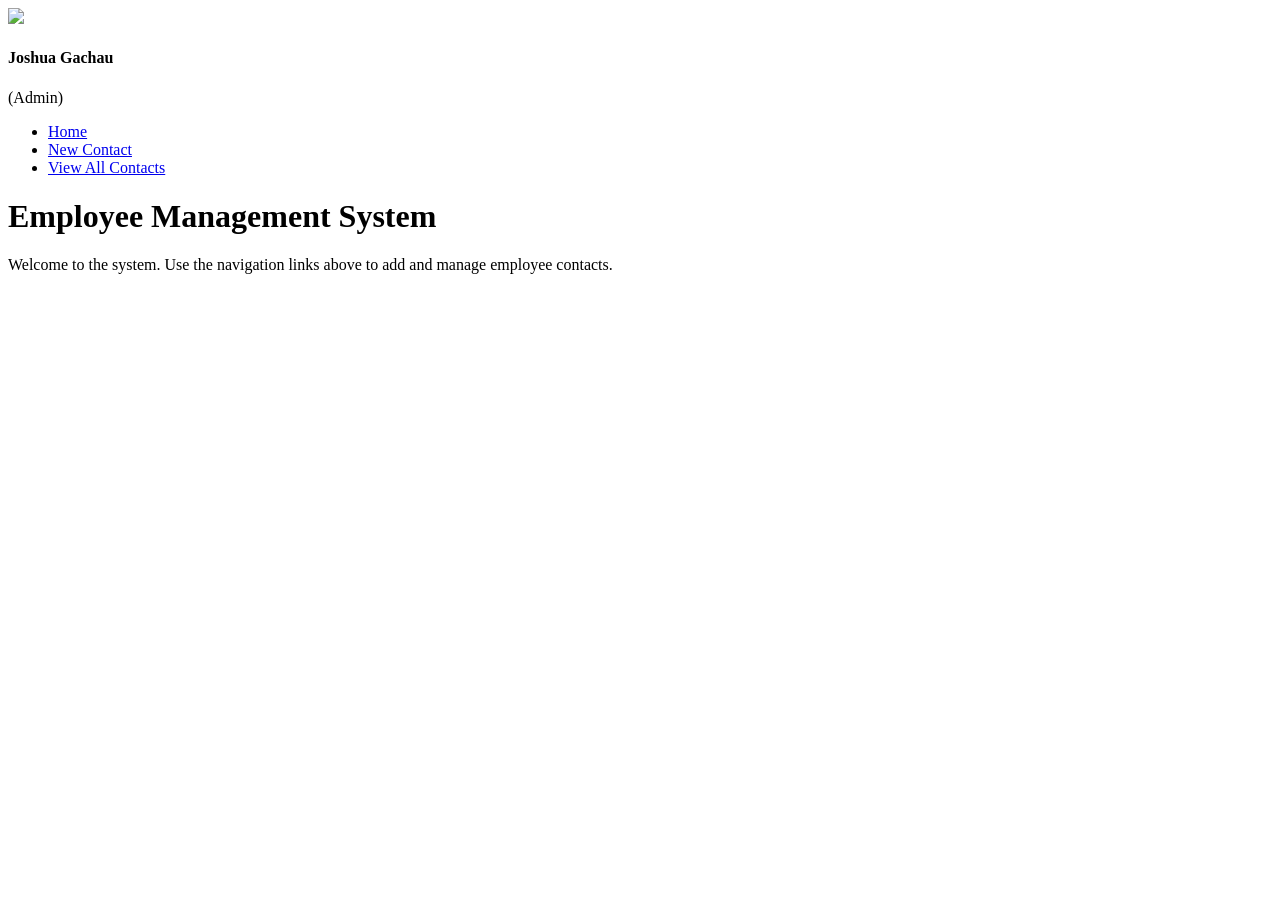
==== index.html @ a5fdce71 "Initial commit with index.html" ====
<!DOCTYPE html>
<html lang="en">
<head>
    <meta charset="UTF-8">
    <meta name="viewport" content="width=device-width, initial-scale=1.0">
    <title>Employee Management System</title>
</head>
<body>

<div class="profile-box">
    <div class="profile-wrapper">
        <img src="profile.jpg" width="40">
        <span class="status online"></span>
    </div>

    <div class="profile-info">
        <h4>Joshua Gachau</h4>
        <p>(Admin)</p>
    </div>
</div>

<nav class="navbar">
    <ul class="nav-links">
        <li><a href="index.html">Home</a></li>
        <li><a href="new-contact.html">New Contact</a></li>
        <li><a href="view-contacts.html">View All Contacts</a></li>
    </ul>
</nav>

    <h1 class="title">Employee Management System</h1>
    <p class="welcome-message">Welcome to the system. Use the navigation links above to add and manage employee contacts.</p>

</body>
</html>
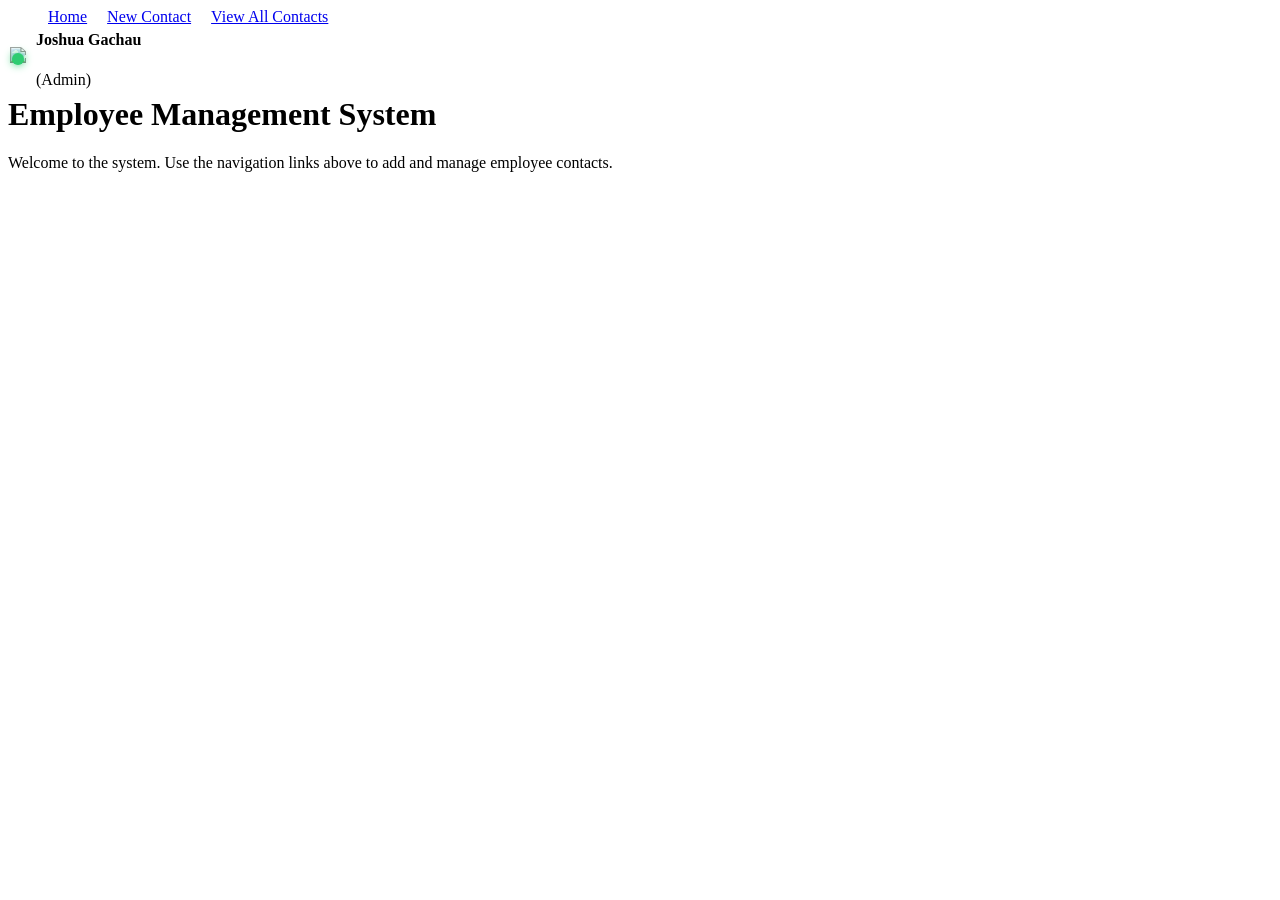
==== commit b3540612: "add CSS styles to index.html" ====
--- a/index.html
+++ b/index.html
@@ -4,6 +4,67 @@
     <meta charset="UTF-8">
     <meta name="viewport" content="width=device-width, initial-scale=1.0">
     <title>Employee Management System</title>
+    <style>
+.profile-box {
+    position: absolute;
+    top: 10px;
+    left: 10px;
+    display: flex;
+    align-items: center;
+    gap: 10px;
+}
+
+.profile-wrapper {
+    position: relative;
+}
+
+.profile-pic-small {
+    width: 50px;
+    height: 50px;
+    border-radius: 50%;
+}
+
+.status {
+    position: absolute;
+    bottom: 2px;
+    right: 2px;
+    width: 12px;
+    height: 12px;
+    border-radius: 50%;
+}
+
+.status.online {
+    background-color: #2ecc71;
+    box-shadow: 0 0 8px #2ecc71;
+}
+
+nav {
+    display: flex;
+    justify-content: space-between;
+    align-items: center;
+}
+
+.profile {
+    display: flex;
+    align-items: center;
+    gap: 10px;
+}
+
+nav ul {
+    list-style: none;
+    display: flex;
+    gap: 20px;
+    margin: 0;
+}
+
+.title {
+    margin-top: 70px;
+}
+
+.welcome-message {
+    margin-top: 10px;
+}
+    </style>
 </head>
 <body>
 
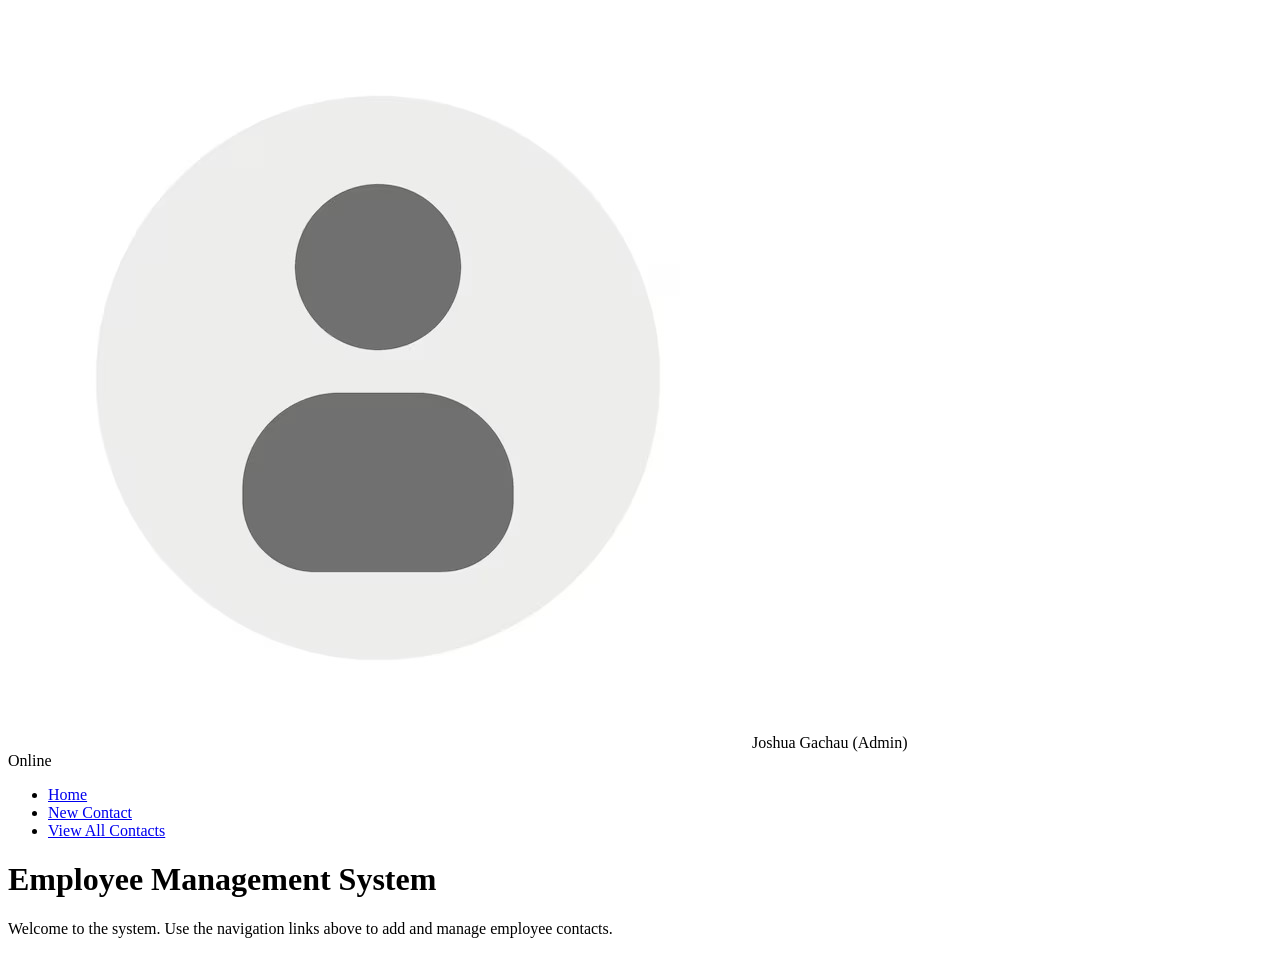
==== commit 9fc4c143: "updated profile section and removed internal CSS" ====
--- a/index.html
+++ b/index.html
@@ -4,81 +4,14 @@
     <meta charset="UTF-8">
     <meta name="viewport" content="width=device-width, initial-scale=1.0">
     <title>Employee Management System</title>
-    <style>
-.profile-box {
-    position: absolute;
-    top: 10px;
-    left: 10px;
-    display: flex;
-    align-items: center;
-    gap: 10px;
-}
-
-.profile-wrapper {
-    position: relative;
-}
-
-.profile-pic-small {
-    width: 50px;
-    height: 50px;
-    border-radius: 50%;
-}
-
-.status {
-    position: absolute;
-    bottom: 2px;
-    right: 2px;
-    width: 12px;
-    height: 12px;
-    border-radius: 50%;
-}
-
-.status.online {
-    background-color: #2ecc71;
-    box-shadow: 0 0 8px #2ecc71;
-}
-
-nav {
-    display: flex;
-    justify-content: space-between;
-    align-items: center;
-}
-
-.profile {
-    display: flex;
-    align-items: center;
-    gap: 10px;
-}
-
-nav ul {
-    list-style: none;
-    display: flex;
-    gap: 20px;
-    margin: 0;
-}
-
-.title {
-    margin-top: 70px;
-}
-
-.welcome-message {
-    margin-top: 10px;
-}
-    </style>
 </head>
 <body>
-
-<div class="profile-box">
-    <div class="profile-wrapper">
-        <img src="profile.jpg" width="40">
-        <span class="status online"></span>
+    <div class="profile">
+            <img src="images/profile.jpg" alt="Profile" class="profile-img">
+            <span class="profile-name">Joshua Gachau</span>
+            <span class="profile-position">(Admin)</span><br>
+            <span class="status online">Online</span>
     </div>
-
-    <div class="profile-info">
-        <h4>Joshua Gachau</h4>
-        <p>(Admin)</p>
-    </div>
-</div>
 
 <nav class="navbar">
     <ul class="nav-links">
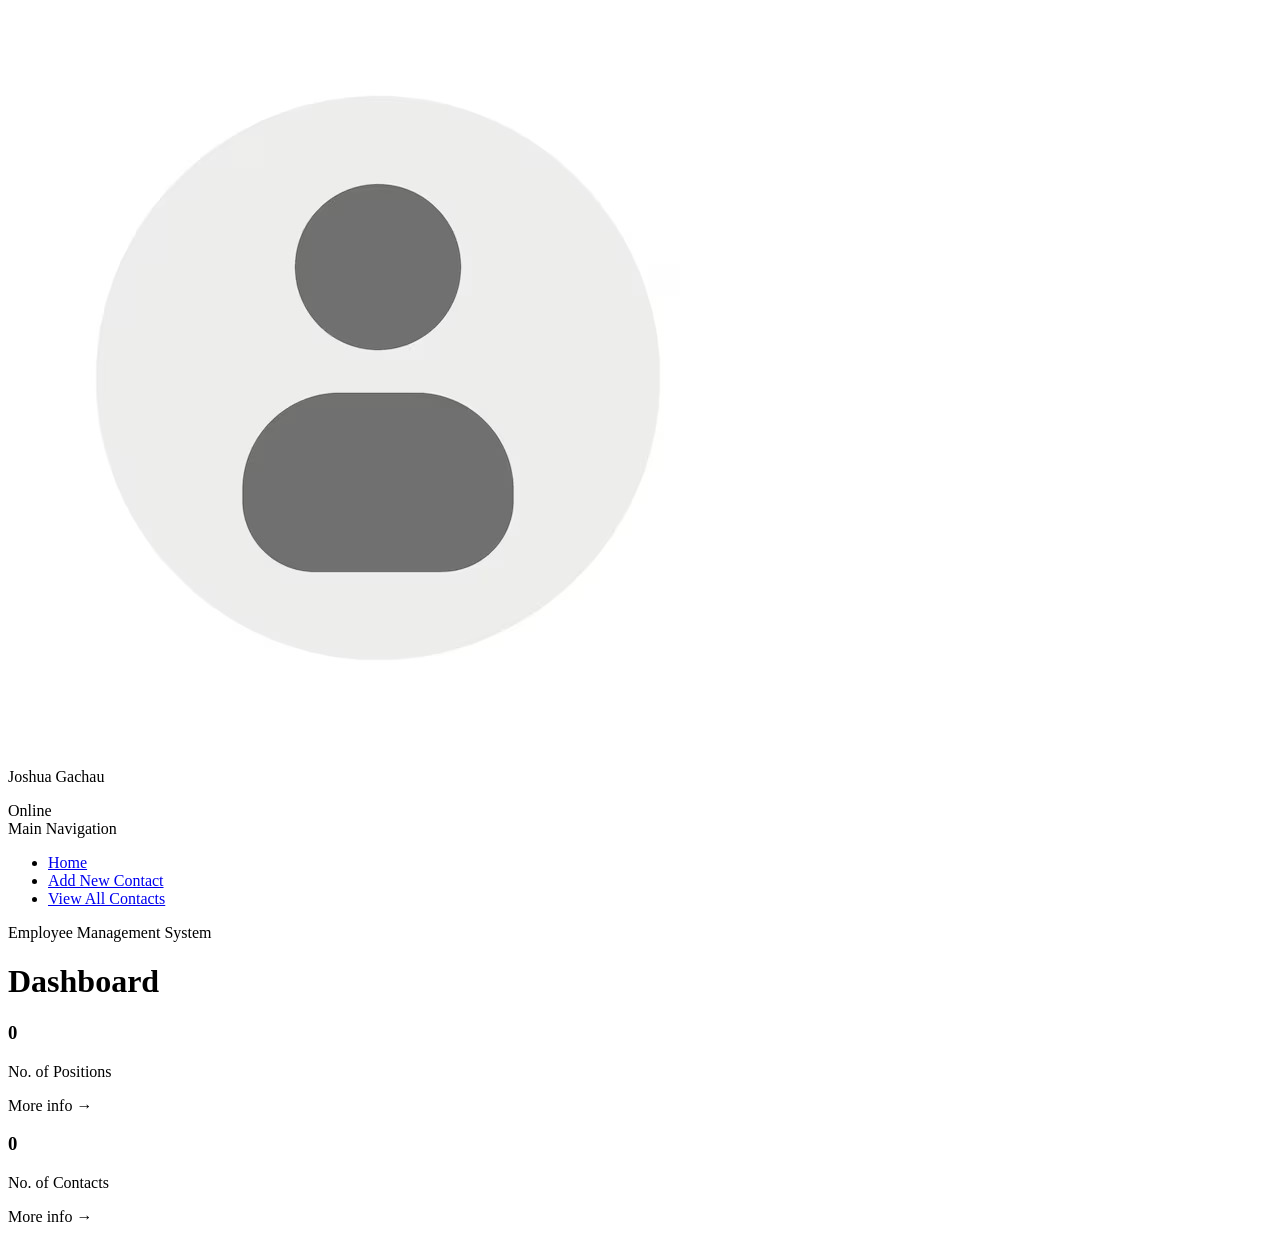
==== commit 41dfce4b: "add dashboard-cards and js script" ====
--- a/index.html
+++ b/index.html
@@ -3,26 +3,66 @@
 <head>
     <meta charset="UTF-8">
     <meta name="viewport" content="width=device-width, initial-scale=1.0">
-    <title>Employee Management System</title>
+    <title>Dashboard - Employee Management System</title>
+    <link rel="stylesheet" href="style.css">
+    <link rel="stylesheet" href="https://cdnjs.cloudflare.com/ajax/libs/font-awesome/6.5.0/css/all.min.css">
 </head>
 <body>
-    <div class="profile">
-            <img src="images/profile.jpg" alt="Profile" class="profile-img">
-            <span class="profile-name">Joshua Gachau</span>
-            <span class="profile-position">(Admin)</span><br>
-            <span class="status online">Online</span>
+    <div class="sidebar">
+        <div class="user-panel">
+            <img src="images/profile.jpg" alt="User">
+            <div class="user-info">
+                <p>Joshua Gachau</p>
+                <span class="status"><span class="status-dot"></span> Online</span>
+            </div>
+        </div>
+        <div class="nav-header">Main Navigation</div>
+        <ul class="nav-links">
+            <li class="active"><a href="index.html">Home</a></li>
+            <li><a href="new-contact.html">Add New Contact</a></li>
+            <li><a href="view-contacts.html">View All Contacts</a></li>
+        </ul>
     </div>
 
-<nav class="navbar">
-    <ul class="nav-links">
-        <li><a href="index.html">Home</a></li>
-        <li><a href="new-contact.html">New Contact</a></li>
-        <li><a href="view-contacts.html">View All Contacts</a></li>
-    </ul>
-</nav>
+    <div class="main-content">
+        <div class="header-bar">Employee Management System</div>
+        <div class="content-header">
+            <h1>Dashboard</h1>
+        </div>
+        <div class="dashboard-cards">
+            <div class="card blue">
+                <h3>0</h3>
+                <p>No. of Positions</p>
+                <div class="card-footer">More info →</div>
+            </div>
+            <div class="card green">
+                <h3>0</h3>
+                <p>No. of Contacts</p>
+                <div class="card-footer">More info →</div>
+            </div>
+        </div>
+    </div>
+<script>
+document.addEventListener('DOMContentLoaded', () => {
+    const contacts = JSON.parse(localStorage.getItem('employeeContacts')) || [];
+    
+    // Update Contact Count
+    const contactCountEl = document.getElementById('contactCount');
+    if (contactCountEl) {
+        contactCountEl.textContent = contacts.length;
+    }
 
-    <h1 class="title">Employee Management System</h1>
-    <p class="welcome-message">Welcome to the system. Use the navigation links above to add and manage employee contacts.</p>
-
+    // Update Position Count (Unique positions used)
+    const positionCountEl = document.getElementById('positionCount');
+    if (positionCountEl) {
+        const uniquePositions = new Set(
+            contacts
+                .map(c => c.position)
+                .filter(p => p && p !== "" && !p.includes('Select Position'))
+        );
+        positionCountEl.textContent = uniquePositions.size;
+    }
+});
+</script>
 </body>
 </html>
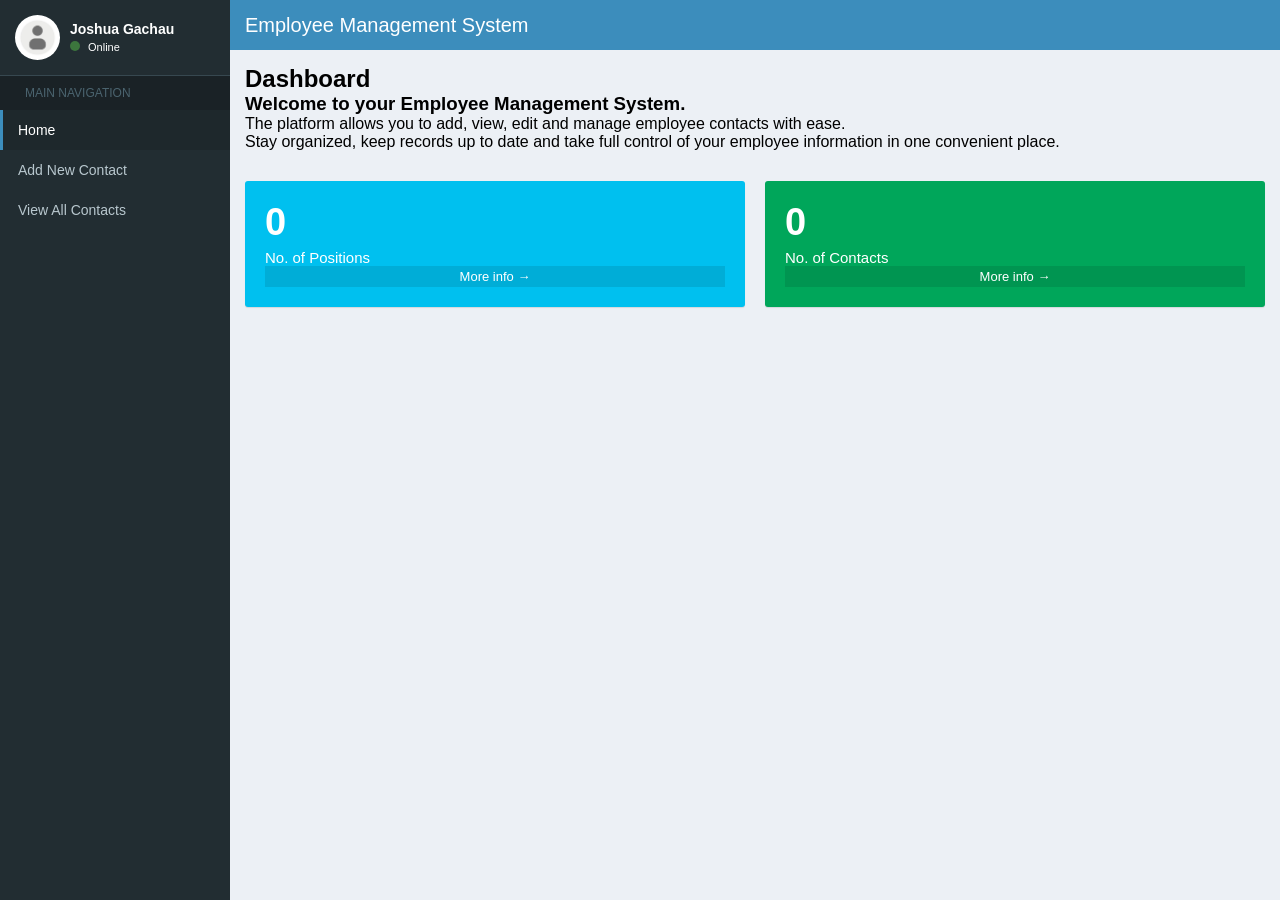
==== commit d119eae1: "remove script code and update dashboard cards in index.html" ====
--- a/index.html
+++ b/index.html
@@ -3,9 +3,8 @@
 <head>
     <meta charset="UTF-8">
     <meta name="viewport" content="width=device-width, initial-scale=1.0">
-    <title>Dashboard - Employee Management System</title>
+    <title>Employee Management System</title>
     <link rel="stylesheet" href="style.css">
-    <link rel="stylesheet" href="https://cdnjs.cloudflare.com/ajax/libs/font-awesome/6.5.0/css/all.min.css">
 </head>
 <body>
     <div class="sidebar">
@@ -23,46 +22,36 @@
             <li><a href="view-contacts.html">View All Contacts</a></li>
         </ul>
     </div>
+<div class="main-content">
+    <div class="header-bar">Employee Management System</div>
 
-    <div class="main-content">
-        <div class="header-bar">Employee Management System</div>
-        <div class="content-header">
-            <h1>Dashboard</h1>
+    <div class="content-header">
+        <h2>Dashboard</h2>
+        <div class="welcome-message">
+            <h3>Welcome to your Employee Management System.</h3>
+            <p>The platform allows you to add, view, edit and manage employee contacts with ease.</p> 
+            <p>Stay organized, keep records up to date and take full control of your employee information in one convenient place.</p>
         </div>
-        <div class="dashboard-cards">
-            <div class="card blue">
-                <h3>0</h3>
-                <p>No. of Positions</p>
-                <div class="card-footer">More info →</div>
+    </div>
+
+    <div class="dashboard-cards">
+        <div class="card blue">
+            <h3 id="positionCount">0</h3>
+            <p>No. of Positions</p>
+            <div class="card-footer" onclick="window.location.href='view-contacts.html'">
+                More info →
             </div>
-            <div class="card green">
-                <h3>0</h3>
-                <p>No. of Contacts</p>
-                <div class="card-footer">More info →</div>
+        </div>
+
+        <div class="card green">
+            <h3 id="contactCount">0</h3>
+            <p>No. of Contacts</p>
+            <div class="card-footer" onclick="window.location.href='view-contacts.html'">
+                More info →
             </div>
         </div>
     </div>
-<script>
-document.addEventListener('DOMContentLoaded', () => {
-    const contacts = JSON.parse(localStorage.getItem('employeeContacts')) || [];
-    
-    // Update Contact Count
-    const contactCountEl = document.getElementById('contactCount');
-    if (contactCountEl) {
-        contactCountEl.textContent = contacts.length;
-    }
-
-    // Update Position Count (Unique positions used)
-    const positionCountEl = document.getElementById('positionCount');
-    if (positionCountEl) {
-        const uniquePositions = new Set(
-            contacts
-                .map(c => c.position)
-                .filter(p => p && p !== "" && !p.includes('Select Position'))
-        );
-        positionCountEl.textContent = uniquePositions.size;
-    }
-});
-</script>
+</div>
+<script src="main.js"></script>
 </body>
 </html>
--- a/style.css
+++ b/style.css
@@ -0,0 +1,213 @@
+/* style.css */
+* {
+    margin: 0;
+    padding: 0;
+    box-sizing: border-box;
+}
+
+body {
+    font-family: 'Source Sans Pro', 'Helvetica Neue', Helvetica, Arial, sans-serif;
+    background-color: #ecf0f5;
+    display: flex;
+}
+
+/* Sidebar Styling */
+.sidebar {
+    width: 230px;
+    height: 100vh;
+    background-color: #222d32;
+    color: #b8c7ce;
+    position: fixed;
+}
+
+.user-panel {
+    padding: 15px;
+    display: flex;
+    align-items: center;
+    border-bottom: 1px solid #374850;
+}
+
+.user-panel img {
+    width: 45px;
+    height: 45px;
+    border-radius: 50%;
+    margin-right: 10px;
+}
+
+.user-info p {
+    font-size: 14px;
+    font-weight: 600;
+    color: #fff;
+}
+
+.status {
+    font-size: 11px;
+    color: #fff;
+}
+
+.status-dot {
+    height: 10px;
+    width: 10px;
+    background-color: #3c763d;
+    border-radius: 50%;
+    display: inline-block;
+    margin-right: 5px;
+}
+
+.nav-header {
+    padding: 10px 25px;
+    font-size: 12px;
+    background: #1a2226;
+    color: #4b646f;
+    text-transform: uppercase;
+}
+
+.nav-links {
+    list-style: none;
+}
+
+.nav-links li a {
+    display: block;
+    padding: 12px 15px;
+    color: #b8c7ce;
+    text-decoration: none;
+    font-size: 14px;
+    border-left: 3px solid transparent;
+}
+
+.nav-links li a:hover, .nav-links li.active a {
+    background-color: #1e282c;
+    color: #fff;
+    border-left-color: #3c8dbc;
+}
+
+/* Main Content Area */
+.main-content {
+    margin-left: 230px;
+    width: calc(100% - 230px);
+}
+
+.header-bar {
+    background-color: #3c8dbc;
+    height: 50px;
+    display: flex;
+    align-items: center;
+    padding: 0 15px;
+    color: #fff;
+    font-size: 20px;
+    font-weight: 300;
+}
+
+.content-header {
+    padding: 15px;
+}
+
+.content-header h1 {
+    font-size: 24px;
+    font-weight: 400;
+}
+
+/* Dashboard Cards */
+.dashboard-cards {
+    display: flex;
+    gap: 20px;
+    padding: 15px;
+}
+
+.card {
+    flex: 1;
+    border-radius: 3px;
+    color: #fff;
+    padding: 20px;
+    position: relative;
+    box-shadow: 0 1px 1px rgba(0,0,0,0.1);
+}
+
+.card.blue { background-color: #00c0ef; }
+.card.green { background-color: #00a65a; }
+
+.card h3 { font-size: 38px; margin-bottom: 5px; }
+.card p { font-size: 15px; }
+
+.card-footer {
+    background: rgba(0,0,0,0.1);
+    padding: 3px 0;
+    text-align: center;
+    font-size: 13px;
+    cursor: pointer;
+}
+
+/* Form Styling */
+.form-container {
+    background: #fff;
+    margin: 15px;
+    border-top: 3px solid #3c8dbc;
+    border-radius: 3px;
+    box-shadow: 0 1px 1px rgba(0,0,0,0.1);
+}
+
+.form-header {
+    padding: 10px 15px;
+    border-bottom: 1px solid #f4f4f4;
+    font-size: 18px;
+}
+
+.form-body {
+    padding: 20px;
+}
+
+.form-group {
+    display: flex;
+    margin-bottom: 15px;
+    align-items: center;
+}
+
+.form-group label {
+    width: 150px;
+    font-weight: 700;
+    font-size: 14px;
+}
+
+.form-group input, .form-group select {
+    flex: 1;
+    padding: 6px 12px;
+    border: 1px solid #ccc;
+    border-radius: 0;
+}
+
+/* Table Styling */
+.table-container {
+    background: #fff;
+    margin: 15px;
+    padding: 10px;
+}
+
+table {
+    width: 100%;
+    border-collapse: collapse;
+}
+
+th, td {
+    padding: 10px;
+    border: 1px solid #f4f4f4;
+    text-align: left;
+    font-size: 14px;
+}
+
+th { background-color: #f9f9f9; }
+
+.btn {
+    padding: 3px 8px;
+    border: none;
+    border-radius: 3px;
+    color: #fff;
+    font-size: 12px;
+    cursor: pointer;
+    margin-right: 5px;
+    text-transform: uppercase;
+    font-weight: bold;
+}
+
+.btn-details { background-color: #00c0ef; }
+.btn-edit { background-color: #f39c12; }
+.btn-delete { background-color: #dd4b39; }
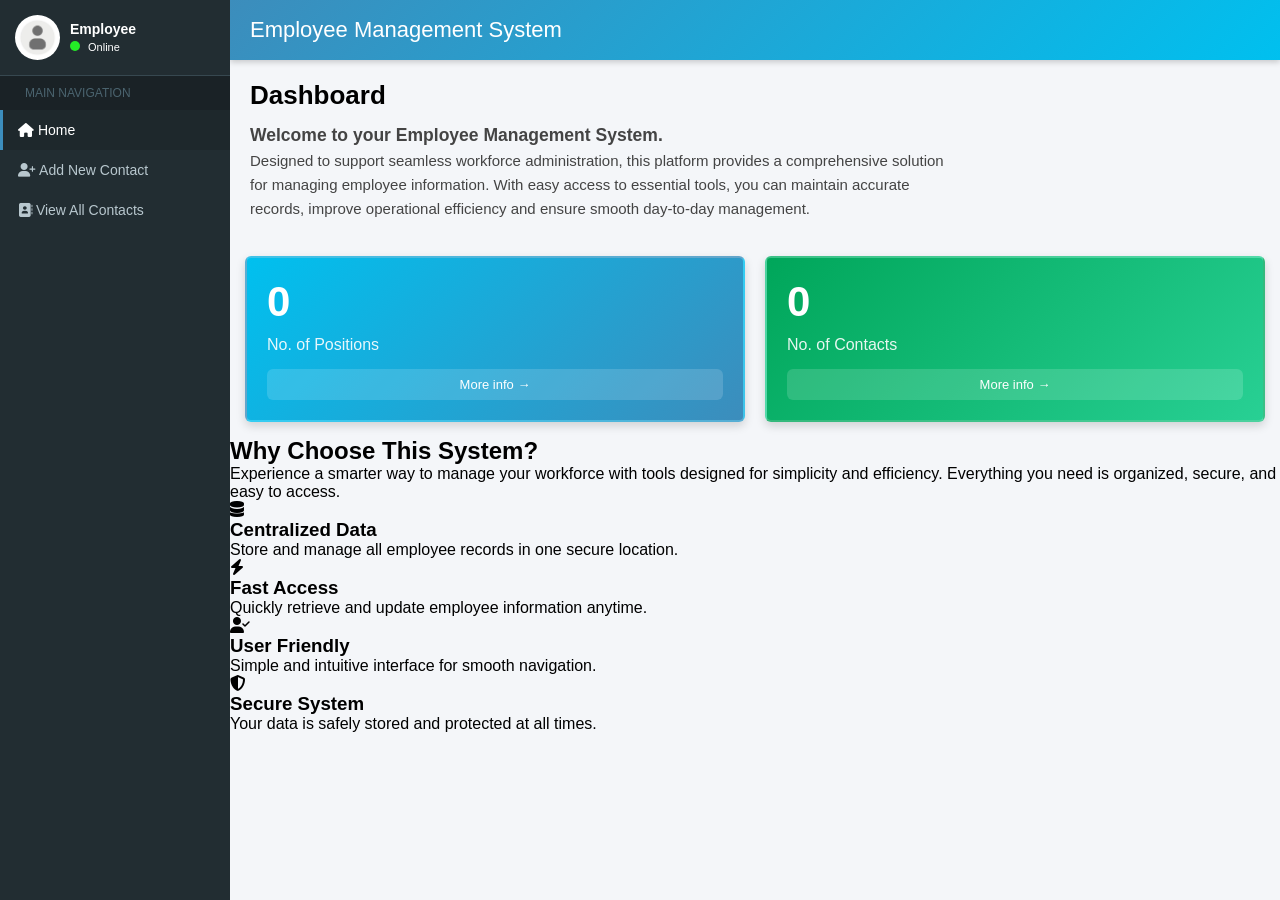
==== commit f337684c: "added code snippet Font Awesome and feature section" ====
--- a/index.html
+++ b/index.html
@@ -4,6 +4,7 @@
     <meta charset="UTF-8">
     <meta name="viewport" content="width=device-width, initial-scale=1.0">
     <title>Employee Management System</title>
+    <link rel="stylesheet" href="https://cdnjs.cloudflare.com/ajax/libs/font-awesome/6.5.0/css/all.min.css">
     <link rel="stylesheet" href="style.css">
 </head>
 <body>
@@ -11,47 +12,94 @@
         <div class="user-panel">
             <img src="images/profile.jpg" alt="User">
             <div class="user-info">
-                <p>Joshua Gachau</p>
+                <p>Employee</p>
                 <span class="status"><span class="status-dot"></span> Online</span>
             </div>
         </div>
         <div class="nav-header">Main Navigation</div>
         <ul class="nav-links">
-            <li class="active"><a href="index.html">Home</a></li>
-            <li><a href="new-contact.html">Add New Contact</a></li>
-            <li><a href="view-contacts.html">View All Contacts</a></li>
+            <li class="active">
+                <a href="index.html"><i class="fa fa-house"></i> Home</a>
+            </li>
+            <li>
+                <a href="new-contact.html"><i class="fa fa-user-plus"></i> Add New Contact</a>
+            </li>
+            <li>
+                <a href="view-contacts.html"><i class="fa fa-address-book"></i> View All Contacts</a>
+            </li>
         </ul>
     </div>
 <div class="main-content">
-    <div class="header-bar">Employee Management System</div>
+    
+    <div class="dashboard-container">
 
-    <div class="content-header">
-        <h2>Dashboard</h2>
-        <div class="welcome-message">
-            <h3>Welcome to your Employee Management System.</h3>
-            <p>The platform allows you to add, view, edit and manage employee contacts with ease.</p> 
-            <p>Stay organized, keep records up to date and take full control of your employee information in one convenient place.</p>
-        </div>
-    </div>
+        <div class="header-bar">Employee Management System</div>
 
-    <div class="dashboard-cards">
-        <div class="card blue">
-            <h3 id="positionCount">0</h3>
-            <p>No. of Positions</p>
-            <div class="card-footer" onclick="window.location.href='view-contacts.html'">
-                More info →
+        <div class="content-header">
+            <h2>Dashboard</h2>
+            <div class="welcome-message">
+                <h3>Welcome to your Employee Management System.</h3>
+                <p>
+                    Designed to support seamless workforce administration, this platform provides a comprehensive solution for managing employee information.
+                    With easy access to essential tools, you can maintain accurate records, improve operational efficiency and ensure smooth day-to-day management.
+                </p> 
             </div>
         </div>
 
-        <div class="card green">
-            <h3 id="contactCount">0</h3>
-            <p>No. of Contacts</p>
-            <div class="card-footer" onclick="window.location.href='view-contacts.html'">
-                More info →
+        <div class="dashboard-cards">
+            <div class="card blue">
+                <h3 id="positionCount">0</h3>
+                <p>No. of Positions</p>
+                <div class="card-footer" onclick="window.location.href='view-contacts.html'">
+                    More info →
+                </div>
+            </div>
+
+            <div class="card green">
+                <h3 id="contactCount">0</h3>
+                <p>No. of Contacts</p>
+                <div class="card-footer" onclick="window.location.href='view-contacts.html'">
+                    More info →
+                </div>
             </div>
         </div>
+
+        <section class="features-section">
+            <h2>Why Choose This System?</h2>
+            <p class="features-intro">
+                Experience a smarter way to manage your workforce with tools designed for simplicity and efficiency.
+                Everything you need is organized, secure, and easy to access.
+            </p>
+
+            <div class="features-container">
+                <div class="feature-card">
+                    <i class="fas fa-database"></i>
+                    <h3>Centralized Data</h3>
+                    <p>Store and manage all employee records in one secure location.</p>
+                </div>
+
+                <div class="feature-card">
+                    <i class="fas fa-bolt"></i>
+                    <h3>Fast Access</h3>
+                    <p>Quickly retrieve and update employee information anytime.</p>
+                </div>
+
+                <div class="feature-card">
+                    <i class="fas fa-user-check"></i>
+                    <h3>User Friendly</h3>
+                    <p>Simple and intuitive interface for smooth navigation.</p>
+                </div>
+
+                <div class="feature-card">
+                    <i class="fas fa-shield-alt"></i>
+                    <h3>Secure System</h3>
+                    <p>Your data is safely stored and protected at all times.</p>
+                </div>
+            </div>
+        </section>
+
     </div>
-</div>
+</div> 
 <script src="main.js"></script>
 </body>
 </html>
--- a/style.css
+++ b/style.css
@@ -1,4 +1,3 @@
-/* style.css */
 * {
     margin: 0;
     padding: 0;
@@ -6,12 +5,16 @@
 }
 
 body {
-    font-family: 'Source Sans Pro', 'Helvetica Neue', Helvetica, Arial, sans-serif;
-    background-color: #ecf0f5;
-    display: flex;
-}
-
-/* Sidebar Styling */
+    font-family: 'Segoe UI', Tahoma, sans-serif;
+    background: #f4f6f9;
+}
+
+.main-content {
+    margin-left: 230px;
+    width: calc(100% - 230px);
+    padding-bottom: 30px;
+}
+
 .sidebar {
     width: 230px;
     height: 100vh;
@@ -48,10 +51,27 @@
 .status-dot {
     height: 10px;
     width: 10px;
-    background-color: #3c763d;
+    background-color: #24ec27;
     border-radius: 50%;
     display: inline-block;
     margin-right: 5px;
+    animation: pulse 1.5s infinite;
+}
+
+/* Animation */
+@keyframes pulse {
+    0% {
+        box-shadow: 0 0 0 0 rgba(36, 236, 39, 0.7);
+        opacity: 1;
+    }
+    50% {
+        box-shadow: 0 0 8px 4px rgba(36, 236, 39, 0.3);
+        opacity: 0.7;
+    }
+    100% {
+        box-shadow: 0 0 0 0 rgba(36, 236, 39, 0);
+        opacity: 1;
+    }
 }
 
 .nav-header {
@@ -81,33 +101,41 @@
     border-left-color: #3c8dbc;
 }
 
-/* Main Content Area */
-.main-content {
-    margin-left: 230px;
-    width: calc(100% - 230px);
-}
-
 .header-bar {
-    background-color: #3c8dbc;
-    height: 50px;
+    background: linear-gradient(135deg, #3c8dbc, #00c0ef);
+    height: 60px;
     display: flex;
     align-items: center;
-    padding: 0 15px;
-    color: #fff;
-    font-size: 20px;
-    font-weight: 300;
+    padding: 0 20px;
+    color: #fff;
+    font-size: 22px;
+    font-weight: 500;
+    box-shadow: 0 2px 6px rgba(0,0,0,0.2);
 }
 
 .content-header {
-    padding: 15px;
-}
-
-.content-header h1 {
-    font-size: 24px;
-    font-weight: 400;
-}
-
-/* Dashboard Cards */
+    padding: 20px;
+}
+
+.content-header h2 {
+    font-size: 26px;
+    margin-bottom: 10px;
+}
+
+.welcome-message {
+    margin-top: 10px;
+    font-size: 15px;
+    color: #444;
+    line-height: 1.6;
+    max-width: 700px;
+}
+
+.title {
+    font-size: 22px;
+    margin-top: 10px;
+    font-weight: 600;
+}
+
 .dashboard-cards {
     display: flex;
     gap: 20px;
@@ -116,34 +144,69 @@
 
 .card {
     flex: 1;
-    border-radius: 3px;
+    border-radius: 6px;
     color: #fff;
     padding: 20px;
     position: relative;
-    box-shadow: 0 1px 1px rgba(0,0,0,0.1);
-}
-
-.card.blue { background-color: #00c0ef; }
-.card.green { background-color: #00a65a; }
-
-.card h3 { font-size: 38px; margin-bottom: 5px; }
-.card p { font-size: 15px; }
+    box-shadow: 0 4px 10px rgba(0,0,0,0.15);
+    border: 2px solid rgba(255,255,255,0.2);
+    transition: transform 0.3s ease, box-shadow 0.3s ease;
+}
+
+.card:hover {
+    transform: translateY(-5px);
+    box-shadow: 0 8px 20px rgba(0,0,0,0.25);
+}
+
+.card.blue {
+    background: linear-gradient(135deg, #00c0ef, #3c8dbc);
+}
+
+.card.green {
+    background: linear-gradient(135deg, #00a65a, #28d094);
+}
+
+.card h3 {
+    font-size: 42px;
+    font-weight: bold;
+    margin-bottom: 10px;
+}
+
+.card p {
+    font-size: 16px;
+    opacity: 0.9;
+}
 
 .card-footer {
-    background: rgba(0,0,0,0.1);
-    padding: 3px 0;
+    margin-top: 15px;
+    background: rgba(255,255,255,0.15);
+    padding: 8px;
     text-align: center;
     font-size: 13px;
-    cursor: pointer;
-}
-
-/* Form Styling */
+    border-radius: 6px;
+    transition: 0.3s;
+}
+
+.card-footer:hover {
+    background: rgba(255,255,255,0.3);
+}
+
+.card h3, .card p {
+    word-wrap: break-word;
+}
+
 .form-container {
     background: #fff;
-    margin: 15px;
+    margin: 20px;
     border-top: 3px solid #3c8dbc;
-    border-radius: 3px;
-    box-shadow: 0 1px 1px rgba(0,0,0,0.1);
+    border-radius: 6px;
+    box-shadow: 0 4px 12px rgba(0,0,0,0.15);
+    border: 1px solid #ddd;
+    transition: box-shadow 0.3s ease;
+}
+
+.form-container:hover {
+    box-shadow: 0 6px 18px rgba(0,0,0,0.2);
 }
 
 .form-header {
@@ -175,11 +238,18 @@
     border-radius: 0;
 }
 
-/* Table Styling */
 .table-container {
     background: #fff;
-    margin: 15px;
-    padding: 10px;
+    margin: 20px;
+    padding: 15px;
+    border-radius: 6px;
+    border: 1px solid #ddd;
+    box-shadow: 0 4px 12px rgba(0,0,0,0.15);
+    transition: box-shadow 0.3s ease;
+}
+
+.table-container:hover {
+    box-shadow: 0 6px 18px rgba(0,0,0,0.2);
 }
 
 table {
@@ -197,15 +267,42 @@
 th { background-color: #f9f9f9; }
 
 .btn {
-    padding: 3px 8px;
+    padding: 5px 10px;
     border: none;
-    border-radius: 3px;
+    border-radius: 4px;
     color: #fff;
     font-size: 12px;
     cursor: pointer;
     margin-right: 5px;
     text-transform: uppercase;
     font-weight: bold;
+    transition: all 0.3s ease;
+}
+
+.btn:hover {
+    transform: scale(1.1);
+    opacity: 0.9;
+}
+
+.btn:active {
+    transform: scale(0.95);
+}
+
+.btn-details:hover {
+    box-shadow: 0 0 10px #00c0ef;
+}
+
+.btn-edit:hover {
+    box-shadow: 0 0 10px #f39c12;
+}
+
+.btn-delete:hover {
+    box-shadow: 0 0 10px #dd4b39;
+}
+
+tr:hover {
+    background-color: #f1f7fb;
+    transition: background 0.3s ease;
 }
 
 .btn-details { background-color: #00c0ef; }
